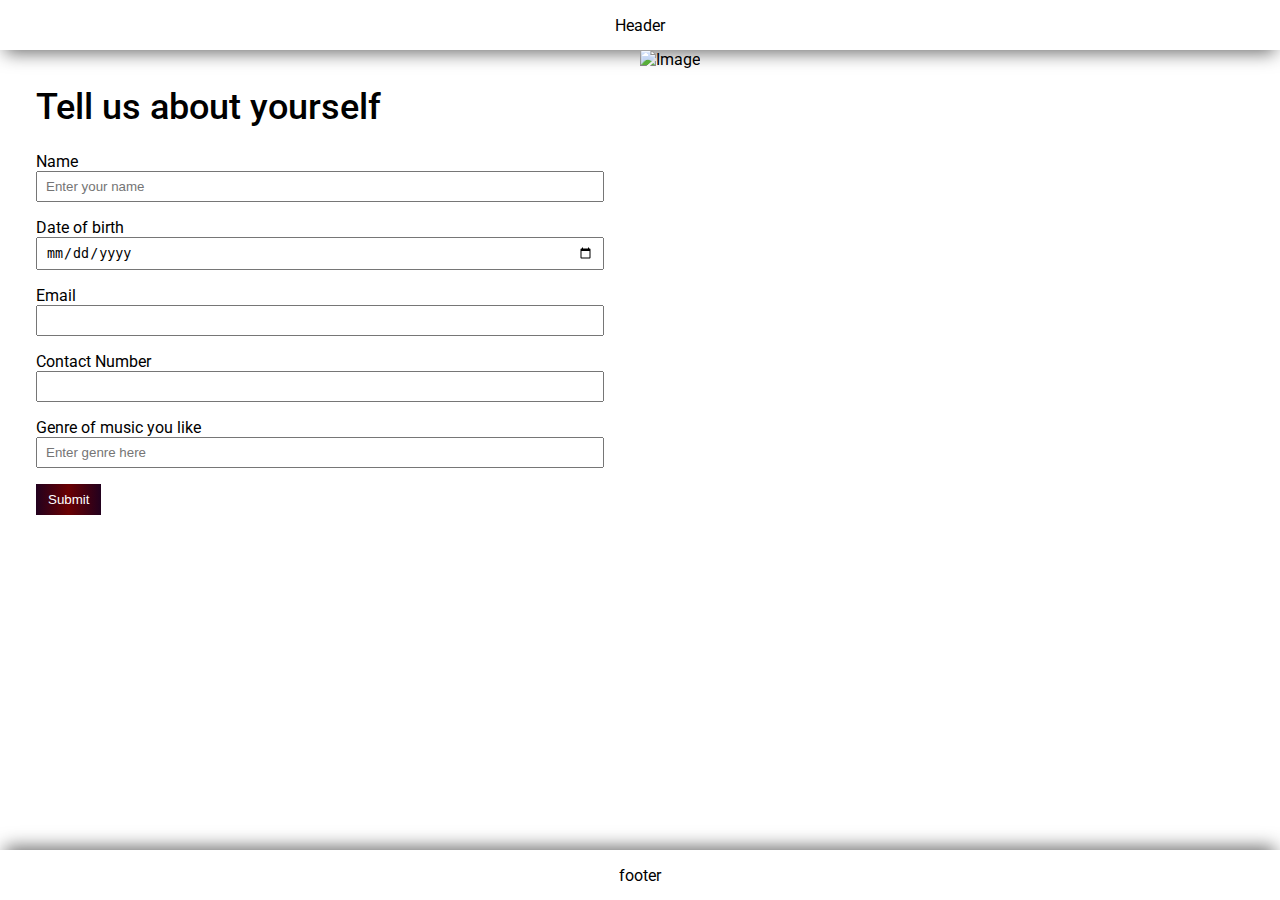
==== Project 1/index.html @ e0602e4a "initial commit, complete webpage" ====
<!DOCTYPE html>
<html lang="en">

<head>
  <meta charset="UTF-8">
  <meta http-equiv="X-UA-Compatible" content="IE=edge">
  <meta name="viewport" content="width=device-width, initial-scale=1.0">
  <link rel="stylesheet" href="index.css">
  <title>Introduction</title>
</head>

<body>
  <header>
    <nav>Header</nav>
  </header>
  <main>

    <section class="form">
      <div class="wrapper">
        <form action="#" class="form-container">
          <h2>Tell us about yourself</h2>
          <label for="name">Name</label>
          <input type="text" name="name" id="name" placeholder="Enter your name" required>
          <label for="date-of-birth">Date of birth</label>
          <input type="date" name="date-of-birth" id="date-of-birth" required>
          <label for="email">Email</label>
          <input type="email" name="email" id="email" required>
          <label for="contact-number">Contact Number</label>
          <input type="number" name="contact-number" id="contact-number" required>
          <label for="genre">Genre of music you like</label>
          <input type="text" name="genre" id="genre" placeholder="Enter genre here">
          <input type="submit" value="Submit">
        </form>
      </div>
    </section>
    <section class="image">
      <img src="./image.jpg" alt="Image">
    </section>
  </main>
  <footer>
    footer
  </footer>
</body>

</html>
---- Project 1/index.css ----
@import url("https://fonts.googleapis.com/css2?family=Roboto:wght@100;300;400;500;700;900&display=swap");
html {
  font-size: 100%;
}

* {
  -webkit-box-sizing: border-box;
          box-sizing: border-box;
  margin: 0;
  padding: 0;
}

body {
  font-family: "Roboto", sans-serif;
  min-height: 100vh;
  display: -webkit-box;
  display: -ms-flexbox;
  display: flex;
  -webkit-box-orient: vertical;
  -webkit-box-direction: normal;
      -ms-flex-direction: column;
          flex-direction: column;
  -webkit-box-align: center;
      -ms-flex-align: center;
          align-items: center;
}

main {
  display: -ms-grid;
  display: grid;
  -ms-grid-columns: 1fr 1fr;
      grid-template-columns: 1fr 1fr;
  -webkit-box-pack: center;
      -ms-flex-pack: center;
          justify-content: center;
  height: 100%;
  width: 100%;
  min-height: 80vh;
}

@media screen and (max-width: 59.375em) {
  main {
    -ms-grid-columns: 1fr;
        grid-template-columns: 1fr;
  }
}

main section {
  height: 100%;
}

@media screen and (max-width: 59.375em) {
  main .image {
    display: none;
    /*
      grid-row: 1/2;
      height: 400px;
      overflow: hidden;
      z-index: -20;
      img {
        min-height: unset;
      }
      */
  }
}

main .image img {
  width: 100%;
  min-height: 87vh;
  height: 100%;
  -o-object-fit: cover;
     object-fit: cover;
}

.wrapper {
  width: 100%;
  height: 100%;
  display: -webkit-box;
  display: -ms-flexbox;
  display: flex;
  -webkit-box-orient: vertical;
  -webkit-box-direction: normal;
      -ms-flex-direction: column;
          flex-direction: column;
  -webkit-box-align: center;
      -ms-flex-align: center;
          align-items: center;
}

.form {
  padding: 2.25rem;
}

.form-container {
  min-width: 31.25rem;
  display: -ms-grid;
  display: grid;
  -ms-grid-columns: 1fr;
      grid-template-columns: 1fr;
  width: 100%;
}

@media screen and (max-width: 59.375em) {
  .form-container {
    min-width: unset;
    max-width: 37.5rem;
  }
}

.form-container h2 {
  margin-bottom: 1.5rem;
  font-size: 2.25rem;
  font-weight: 500;
  text-align: left;
  width: 100%;
}

@media screen and (max-width: 28.125em) {
  .form-container h2 {
    font-size: 1.75rem;
  }
}

@media screen and (max-width: 21.875em) {
  .form-container h2 {
    font-size: 1.5rem;
  }
}

.form-container input {
  margin-bottom: 1rem;
  padding: 0.375rem 0.5rem;
}

.form-container input[type="submit"] {
  color: white;
  background: #22011e;
  background: -webkit-gradient(linear, left top, right top, from(#22011e), color-stop(50%, #6a0002), to(#22011e));
  background: linear-gradient(90deg, #22011e 0%, #6a0002 50%, #22011e 100%);
  outline: none;
  border: none;
  width: -webkit-fit-content;
  width: -moz-fit-content;
  width: fit-content;
  padding: 0.5rem 0.75rem;
}

#contact-number {
  /* Firefox */
  -moz-appearance: textfield;
  /* Chrome, Safari, Edge, Opera */
}

#contact-number::-webkit-outer-spin-button, #contact-number::-webkit-inner-spin-button {
  -webkit-appearance: none;
  margin: 0;
}

header {
  width: 100%;
  -webkit-box-shadow: 0px 8px 18px -5px rgba(0, 0, 0, 0.58);
          box-shadow: 0px 8px 18px -5px rgba(0, 0, 0, 0.58);
}

nav,
footer {
  width: 100%;
  display: -webkit-box;
  display: -ms-flexbox;
  display: flex;
  -webkit-box-pack: center;
      -ms-flex-pack: center;
          justify-content: center;
  -webkit-box-align: center;
      -ms-flex-align: center;
          align-items: center;
  height: 3.125rem;
}

footer {
  margin-top: auto;
  -webkit-box-shadow: 0px -8px 18px -5px rgba(0, 0, 0, 0.58);
          box-shadow: 0px -8px 18px -5px rgba(0, 0, 0, 0.58);
}
/*# sourceMappingURL=index.css.map */
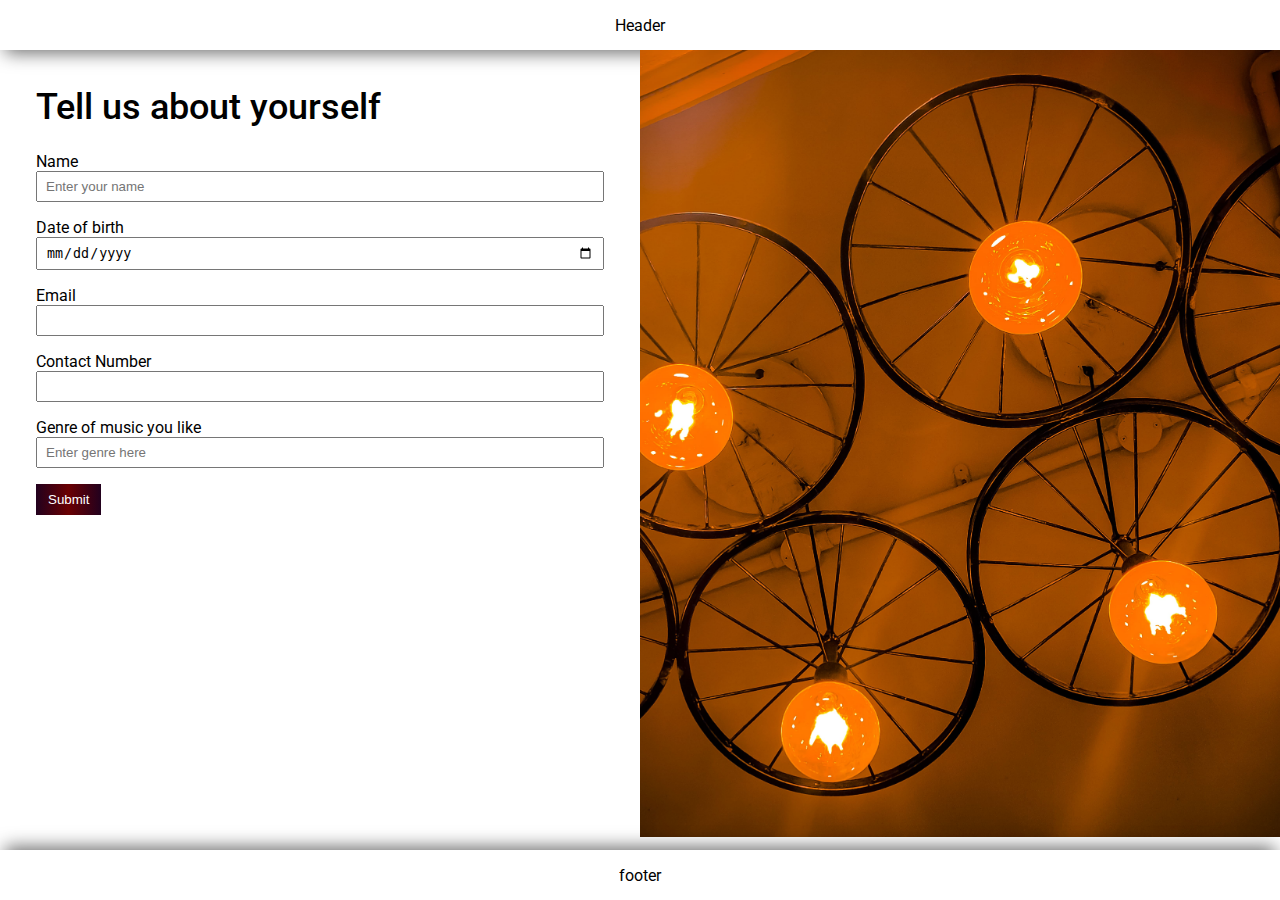
==== commit 088bfb09: "first project complete with validation and error showing" ====
--- a/Project 1/index.html
+++ b/Project 1/index.html
@@ -17,7 +17,7 @@
 
     <section class="form">
       <div class="wrapper">
-        <form action="#" class="form-container">
+        <form action="#" class="form-container" method="post">
           <h2>Tell us about yourself</h2>
           <label for="name">Name</label>
           <input type="text" name="name" id="name" placeholder="Enter your name" required>
@@ -29,17 +29,19 @@
           <input type="number" name="contact-number" id="contact-number" required>
           <label for="genre">Genre of music you like</label>
           <input type="text" name="genre" id="genre" placeholder="Enter genre here">
-          <input type="submit" value="Submit">
+          <input type="submit" value="Submit" id="submit">
         </form>
+        <div id="error-block"></div>
       </div>
     </section>
     <section class="image">
-      <img src="./image.jpg" alt="Image">
+      <img src="./image-min.jpg" alt="Image">
     </section>
   </main>
   <footer>
     footer
   </footer>
+  <script src="./script.js"></script>
 </body>
 
 </html>--- a/Project 1/index.css
+++ b/Project 1/index.css
@@ -182,4 +182,36 @@
   -webkit-box-shadow: 0px -8px 18px -5px rgba(0, 0, 0, 0.58);
           box-shadow: 0px -8px 18px -5px rgba(0, 0, 0, 0.58);
 }
+
+.form-container .error-show {
+  color: red;
+  outline: red;
+  border: 2px solid red;
+}
+
+.form-container .label-error {
+  color: red;
+}
+
+#error-block {
+  width: 100%;
+  padding: 12px;
+  margin: 4px 0px;
+  font-size: 20px;
+  display: none;
+}
+
+#error-block.success {
+  color: #005300;
+  background-color: rgba(150, 233, 150, 0.753);
+}
+
+#error-block.error {
+  color: #530000;
+  background-color: rgba(233, 150, 150, 0.753);
+}
+
+#error-block.show {
+  display: block;
+}
 /*# sourceMappingURL=index.css.map */